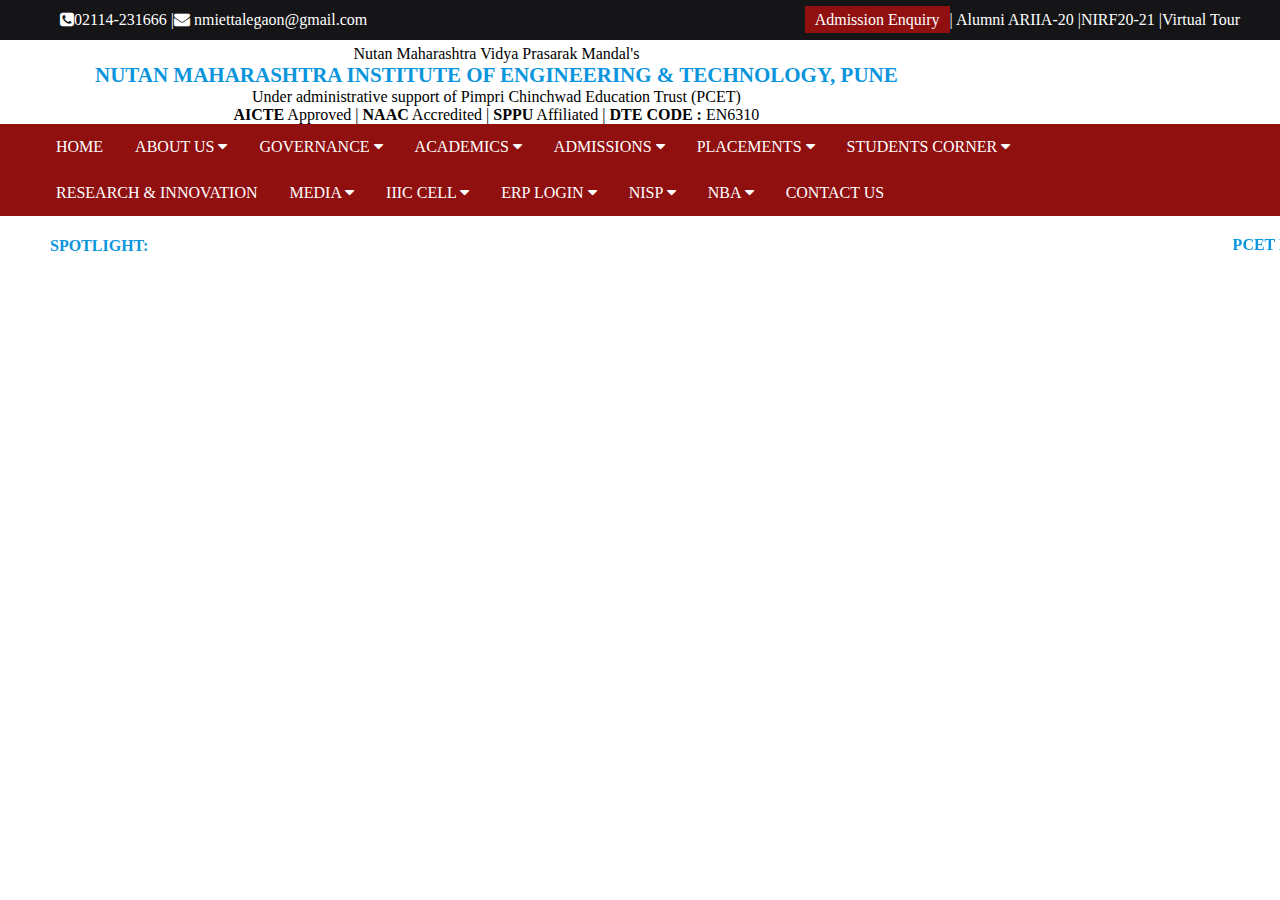
==== NMIET.html @ 2a2f0795 "Add files via upload" ====
<!DOCTYPE html>
<html lang="en">
<head>
    <meta charset="UTF-8">
    <meta name="viewport" content="width=device-width, initial-scale=1.0">
    <title>NMIET</title>
    <link rel="stylesheet" href="https://cdnjs.cloudflare.com/ajax/libs/font-awesome/4.7.0/css/font-awesome.min.css">
    <link rel="stylesheet" href="NMIET.css">
</head>
<body>
                    <!-- HEADER STRIP -->
    <!-- ---------------------------------------------- -->
    <header class="header">
        <div class="head_1">
            <a href="#"> <i class="fa fa-phone-square" style="font-size:16px">02114-231666  </i> |</a> 
            <a href="#"><i class="fa fa-envelope" style="font-size:16px">  nmiettalegaon@gmail.com</i></a>
        </div>
        <div class="head_2" >
            <span><a href="#" class="blink"  style="font-size: 16px; ">Admission Enquiry</a></span> 
            <a class="link" href="#" style="font-size: 16px;">  | Alumni </a>|
            <a class="link" href="#" style="font-size: 16px;">  ARIIA-20 |</a>
            <a class="link" href="#" style="font-size: 16px;">  NIRF20-21 |</a>
            <a class="link" href="#" style="font-size: 16px;">  Virtual Tour</a>
        </div>
    
    </header>

                    <!-- HEAD CONTAINER -->
    <!-- ------------------------------------------- -->
    <div class="container">
        <div class="logo_1">
            <a href="#"><img src="images/nmiet_logo_1.jpg" alt=""></a>
        </div>

        <div class="content" align="center">
            <div>
                <span class="span1">Nutan Maharashtra Vidya Prasarak Mandal's</span>
            </div>
            
            <div>
                <span class="span2">NUTAN MAHARASHTRA INSTITUTE OF ENGINEERING & TECHNOLOGY, PUNE</span>
            </div>
           
            <div>
                <span class="span3">Under administrative support of Pimpri Chinchwad Education Trust (PCET)</span>
            </div>
            <div class="span4">
                <span><strong>AICTE</strong> Approved</span> | <span><strong>NAAC</strong> Accredited</span> | <span><strong>SPPU</strong> Affiliated</span> | <span><strong>DTE CODE :</strong> EN6310</span>
            </div>
        </div>
        <div class="logo_2">
            <a href="#"><img src="images/nmiet_logo_2.jpg" alt=""></a>
        </div>
    </div>

                    <!-- NAVBAR -->
    <!-- ------------------------------------------ -->
    <div class="navbar">
        <a href="#">HOME</a>
        <div class="dropdown">
            <button class="dropbtn">ABOUT US
                <i class=" fa fa-caret-down"></i>
            </button>

            <div class="dropdown-content">
                <a href="#">VISION & MISSION</a>
                <a href="#">NMVPM TRUST</a>
                <a href="#">PCET TRUST</a>
                <a href="#">AWARDS</a>
            </div>
        </div>

        <div class="dropdown">
            <button class="dropbtn">GOVERNANCE
                <i class=" fa fa-caret-down"></i>
            </button>

            <div class="dropdown-content">
                <a href="#">GOVERNING COUNCIL</a>
                <a href="#">EXECUTIVE COMMITTEE</a>
                <a href="#">STUDENT GRIEVANCE FORM</a>
                <a href="#">MANDATORY DISCLOSURE
                </a>
                <a href="#">BALANCE SHEET
                </a>
                <a href="#">GRIEVANCE REDRESSAL COMMITTEE
                </a>
                <a href="#">WOMEN GRIEVANCE REDRESSAL COMMITTEE
                </a>
                <a href="#">ANTI RAGGING SQUAD
                </a>
                <a href="#">SC ST CELL
                </a>
                <a href="#">INTERNAL COMPLAINT COMMITTE
                </a>
            </div>
        </div>


        <div class="dropdown">
            <button class="dropbtn">ACADEMICS
                <i class=" fa fa-caret-down"></i>
            </button>

            <div class="dropdown-content">
                <a href="#">FIRST YEAR ENGINEERING
                </a>
                <a href="#">COMPUTER ENGINEERING
                </a>
                <a href="#">ELECTRONICS & TELECOMMUNICATION ENGINEERING
                </a>
                <a href="#">INFORMATION TECHNOLOGY ENGINEERING
                </a>
                <a href="#">MECHANICAL ENGINEERING
                </a>
                <a href="#">B.VOC COURSES
                </a>
                <a href="#">PROGRAM OUTCOME
                </a>
            </div>
        </div>

        <div class="dropdown">
            <button class="dropbtn">ADMISSIONS
                <i class=" fa fa-caret-down"></i>
            </button>

            <div class="dropdown-content">
                <a href="#">ADMISSION NOTIFICATION 23-24
                </a>
                <a href="#">COURSES OFFERED
                </a>
                <a href="#">ELIGIBILITY CRITERIA
                </a>
                <a href="#">FEE STRUCTURE
                </a>
                <a href="#">CUT OFF
                </a>
                <a href="#">DOCUMENT REQUIRED
                </a>
            </div>
        </div>

        <div class="dropdown">
            <button class="dropbtn">PLACEMENTS
                <i class=" fa fa-caret-down"></i>
            </button>

            <div class="dropdown-content">
                <a href="#">PCET'S & NUTAN'S CENTRAL T & P CELL
                </a>
                <a href="#">TPO DESK
                </a>
                <a href="#">TRAINING
                </a>
                <a href="#">PLACEMENT STATICS
                </a>
                <a href="#">xINDUSTRY REQUIREMENTS FORM
                </a>
                <a href="#">PLACED STUDENTS
                </a>
                <a href="#">CAMPUS PPLACEMENTS DRIVE</a>
                <a href="#">OUR RECRUTERS</a>
            </div>
        </div>





        <div class="dropdown">
            <button class="dropbtn">STUDENTS CORNER
                <i class=" fa fa-caret-down"></i>
            </button>

            <div class="dropdown-content">
                <a href="#">LIBRARY</a>
            </div>
        </div>

        <a href="#">RESEARCH & INNOVATION</a>

        <div class="dropdown">
            <button class="dropbtn">MEDIA
                <i class=" fa fa-caret-down"></i>
            </button>

            <div class="dropdown-content">
                <a href="#">NEWSPAPER</a>
                <a href="#">YOUTUBE</a>
            </div>
        </div>
     

        <div class="dropdown">
            <button class="dropbtn">IIIC CELL
                <i class=" fa fa-caret-down"></i>
            </button>

            <div class="dropdown-content">
                <a href="#">III PANEL
                </a>
                <a href="#">MoU Drafts
                </a>
                <a href="#">OUR ASSOCIATES
                </a>
                <a href="#">III ACTIVITIES
                </a>
                <a href="#">PROJECTS AT INDUSTRY
                </a>
                <a href="#">INNOVATION AND BEST PRACTICES
                </a>
            </div>
        </div>
        <div class="dropdown">
            <button class="dropbtn">ERP LOGIN
                <i class=" fa fa-caret-down"></i>
            </button>

            <div class="dropdown-content">
                <a href="#">STUDENTS</a>
                <a href="#">STAFF</a>
            </div>
        </div>

        <div class="dropdown">
            <button class="dropbtn">NISP
                <i class=" fa fa-caret-down"></i>
            </button>

            <div class="dropdown-content">
                <a href="#">NISP COMMITTEE</a>
                <a href="#">NISP NOTIFICATION</a>
                <a href="#">NISP POLICY MANUAl</a>
                <a href="#">NISP MINUTES OF MEETING</a>
            </div>
        </div>
        
        <div class="dropdown">
            <button class="dropbtn">NBA
                <i class=" fa fa-caret-down"></i>
            </button>

            <div class="dropdown-content">
                <a href="#">CDC MEMBERS
                    </a>
                <a href="#">GB MOM
                </a>
                <a href="#">CDC ATR
                    </a>
                <a href="#">IQAC MOM
                </a>
                <a href="#">GB ATR
                </a>
            </div>
        </div>


        <a href="#">CONTACT US</a>
    </div>

    <!-- <hr width="auto" size="5" color="red"> -->

    <div style="display: flex; background-color :white">
    <p><h4 style="color:#0B95DC ; padding-left: 50px;">SPOTLIGHT: </h4>


    <marquee  style="padding-top: 20px;" behavior="scroll" direction="left" onmouseover="this.stop();" onmouseout="this.start();"><a href="#instruct" style=" font-size: medium; text-decoration: none ;color: #0B95DC">        
        <a href="https://www.nmiet.edu.in/pdf/PCET-Brochure-2023-24.pdf" target="_blank"><strong>PCET Brochure</strong></a>
        &nbsp;&nbsp;&nbsp;&nbsp;&nbsp;&nbsp;&nbsp;&nbsp;&nbsp;&nbsp;
        
        <a href="https://web.classplusapp.com/newApp/login" target="_blank"><strong>PCET's NMIET MOCK CET</strong></a>
        &nbsp;&nbsp;&nbsp;&nbsp;&nbsp;&nbsp;&nbsp;&nbsp;&nbsp;&nbsp;
        
        <a href="https://www.nmiet.edu.in/images/techfiesta-2022-23.jpg" target="_blank"><strong>TECH-FIESTA 2K23 EVENT </strong></a>
        &nbsp;&nbsp;&nbsp;&nbsp;&nbsp;&nbsp;&nbsp;&nbsp;&nbsp;&nbsp;
        
        <a href="https://www.nmiet.edu.in/images/harshal-patil.png" target="_blank"><strong>Heartily Congratulations to Mr.Harshal Patil for being selected in German University for Masters </strong></a>
        &nbsp;&nbsp;&nbsp;&nbsp;&nbsp;&nbsp;&nbsp;&nbsp;&nbsp;&nbsp;
        
        <a href="https://www.nmiet.edu.in/images/National-level-Project-Competition-TECHCULT-2022.jpg" target="_blank"><strong>An Offline National level Project Competition TECHCULT 2022</strong></a>
        &nbsp;&nbsp;&nbsp;&nbsp;&nbsp;&nbsp;&nbsp;&nbsp;&nbsp;&nbsp;

        <a href="https://www.nmiet.edu.in/images/TECH-MANTHAN-2022.jpg" target="_blank"><strong>TECH-MANTHAN 2022 (Industry Institute Interaction Meet)</strong></a>
        
       
    </marquee>

    </p>
    </div>


    <div class="spotlight">
        
    </div>



    <div class="images">

    </div>

    <div class="about_us">

    </div>

    <div class="courses">

    </div>

    <div class="placement_high">

    </div>

    <div class="testimonials">

    </div>

    <div class="facilities">

    </div>

    <div class="links">

    </div>

    <footer>

    </footer>
</body>
</html>
---- NMIET.css ----
body{
    font-family: Cambria, Cochin, Georgia, Times, 'Times New Roman', serif;
    margin: 0;
    /* line-height: 1.42857143; */
}


.header{
    display: flex;
    justify-content: space-between;
    background: #151517;
    height: 40px;
    width: 100%;
    align-items: center; 
    /* padding-left: 115px;
    padding-right: 115px; */
    /* border-box: ; */
}

.head_1{
    display: flex;
    padding-left: 60px;
    /* gap: 5px; */
    /* justify-content: flex-start;
    align-items: flex-start; */
}
.head_1 a{
    text-decoration: none;
    color: white;
}
.head_2{
    display: flex;
    /* justify-content: flex-end;

    align-items: flex-end; */
    padding-right: 40px;
}
.blink {
    animation: blinker 1s step-start infinite;
    background-color: #900F0F;
    padding:5px 10px;
    font-family: Cambria, Cochin, Georgia, Times, 'Times New Roman', serif;
    font-size: 15px;
}
@keyframes blinker {
    50% {
        opacity: 0;
    }
}
.head_2 a{
    text-decoration: none;
    color: white;
}

header a:hover{
    text-decoration: underline;
    color:  #0B95DC;
}

        /* CONTAINER */
/* ----------------------- */
.container{
    display: flex;
/* 
    align-items: center;
    justify-content: space-evenly; */
    padding-right: 15px;
    padding-left: 15px;
    margin-right: auto;
    margin-left: auto;
    width: 1170px;
}

.logo_1 img{
    width:200px;
    height: auto;
    justify-content: flex-start;
    padding: 20px;
} 
.logo_2 img{
    width: 200px;
    height: auto;
    justify-content: flex-end;
    padding: 20px;

} 

.content{
    padding-top: 5px;
}

.span2 {
    color: #0B95DC;
    font-weight: bold;
    font-size: 21px;
    padding: 3px 0px;
}



        /* NAVBAR */
/* ----------------------- */

.navbar{
    overflow: hidden;
    background-color: #900F0F;
    padding: 0px 40px;
}

.navbar a{
    float:left ;
    font-size:16px;
    text-align: center;
    padding: 14px 16px;
    text-decoration: none;
    color: white;
}

.dropdown{
    float: left;
    overflow: hidden;
}

.dropdown .dropbtn{
    font-size: 16px;  
    border: none;
    outline: none;
    color: white;
    padding: 14px 16px;
    background-color:#900F0F ;
    font-family: inherit;
    margin: 0;
}

.navbar a:hover , .dropdown:hover .dropbtn{
    background-color: #0B95DC;
}

.dropdown-content{
    display: none;
    position: absolute;
    background-color: #900F0F;
    min-width: 160px;
    box-shadow: 0px 8px 16px 0px rgba(0,0,0,0.2);
    z-index: 1; 
}

.dropdown-content a{
    float: none;
    color:white;
    padding: 12px 16px;
    text-decoration: none;
    display: block;
    text-align: left;
}

.dropdown:hover .dropdown-content{
    display:block;
}

marquee a{
    text-decoration: none;
    color: #0B95DC;
}
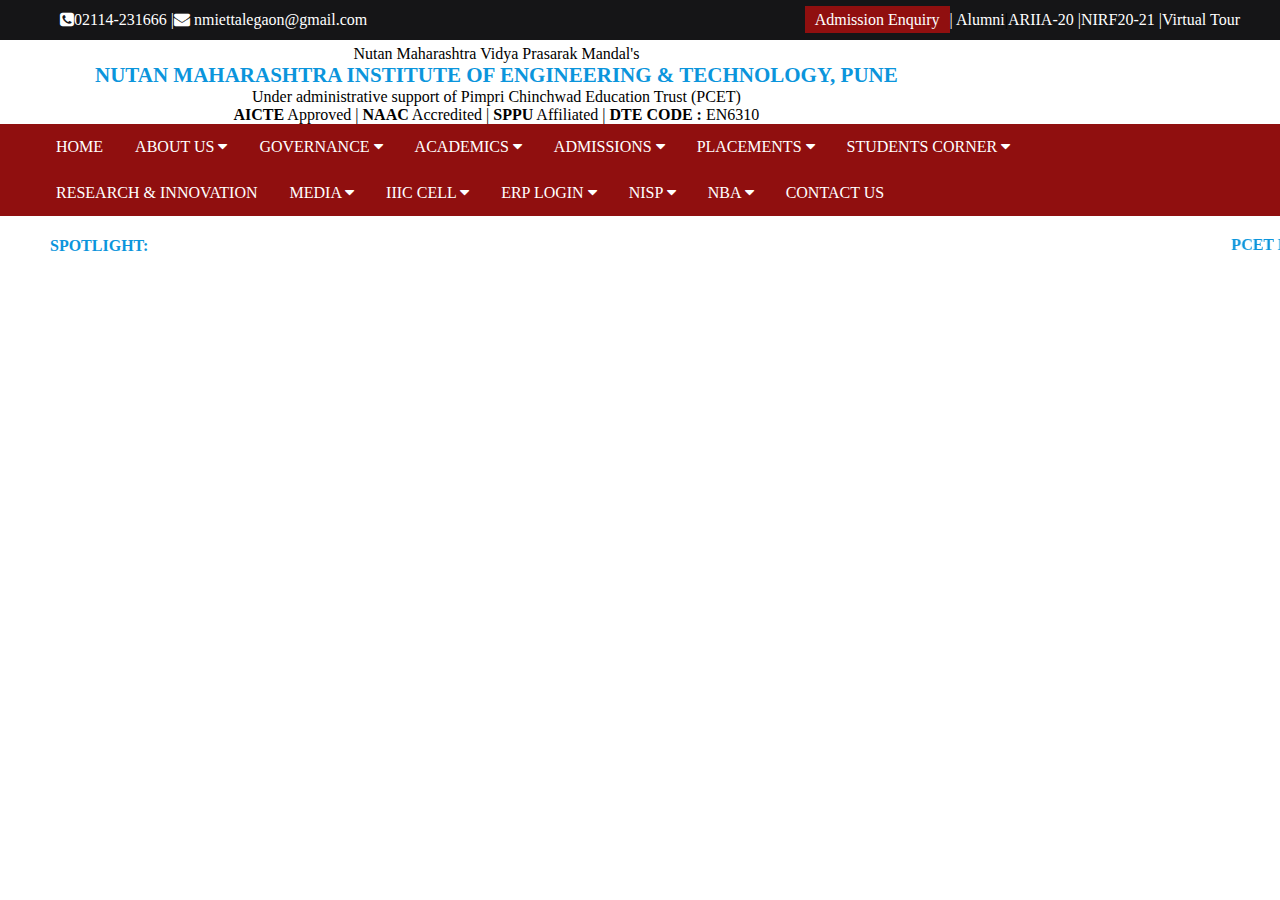
==== commit 921cc5d8: "Add files via upload" ====
--- a/NMIET.html
+++ b/NMIET.html
@@ -79,20 +79,13 @@
                 <a href="#">GOVERNING COUNCIL</a>
                 <a href="#">EXECUTIVE COMMITTEE</a>
                 <a href="#">STUDENT GRIEVANCE FORM</a>
-                <a href="#">MANDATORY DISCLOSURE
-                </a>
-                <a href="#">BALANCE SHEET
-                </a>
-                <a href="#">GRIEVANCE REDRESSAL COMMITTEE
-                </a>
-                <a href="#">WOMEN GRIEVANCE REDRESSAL COMMITTEE
-                </a>
-                <a href="#">ANTI RAGGING SQUAD
-                </a>
-                <a href="#">SC ST CELL
-                </a>
-                <a href="#">INTERNAL COMPLAINT COMMITTE
-                </a>
+                <a href="#">MANDATORY DISCLOSURE</a>
+                <a href="#">BALANCE SHEET</a>
+                <a href="#">GRIEVANCE REDRESSAL COMMITTEE</a>
+                <a href="#">WOMEN GRIEVANCE REDRESSAL COMMITTEE</a>
+                <a href="#">ANTI RAGGING SQUAD</a>
+                <a href="#">SC ST CELL</a>
+                <a href="#">INTERNAL COMPLAINT COMMITTE</a>
             </div>
         </div>
 
@@ -103,20 +96,13 @@
             </button>
 
             <div class="dropdown-content">
-                <a href="#">FIRST YEAR ENGINEERING
-                </a>
-                <a href="#">COMPUTER ENGINEERING
-                </a>
-                <a href="#">ELECTRONICS & TELECOMMUNICATION ENGINEERING
-                </a>
-                <a href="#">INFORMATION TECHNOLOGY ENGINEERING
-                </a>
-                <a href="#">MECHANICAL ENGINEERING
-                </a>
-                <a href="#">B.VOC COURSES
-                </a>
-                <a href="#">PROGRAM OUTCOME
-                </a>
+                <a href="#">FIRST YEAR ENGINEERING</a>
+                <a href="#">COMPUTER ENGINEERING</a>
+                <a href="#">ELECTRONICS & TELECOMMUNICATION ENGINEERING</a>
+                <a href="#">INFORMATION TECHNOLOGY ENGINEERING</a>
+                <a href="#">MECHANICAL ENGINEERING</a>
+                <a href="#">B.VOC COURSES</a>
+                <a href="#">PROGRAM OUTCOME</a>
             </div>
         </div>
 
@@ -126,18 +112,12 @@
             </button>
 
             <div class="dropdown-content">
-                <a href="#">ADMISSION NOTIFICATION 23-24
-                </a>
-                <a href="#">COURSES OFFERED
-                </a>
-                <a href="#">ELIGIBILITY CRITERIA
-                </a>
-                <a href="#">FEE STRUCTURE
-                </a>
-                <a href="#">CUT OFF
-                </a>
-                <a href="#">DOCUMENT REQUIRED
-                </a>
+                <a href="#">ADMISSION NOTIFICATION 23-24</a>
+                <a href="#">COURSES OFFERED</a>
+                <a href="#">ELIGIBILITY CRITERIA</a>
+                <a href="#">FEE STRUCTURE</a>
+                <a href="#">CUT OFF</a>
+                <a href="#">DOCUMENT REQUIRED</a>
             </div>
         </div>
 
@@ -147,18 +127,12 @@
             </button>
 
             <div class="dropdown-content">
-                <a href="#">PCET'S & NUTAN'S CENTRAL T & P CELL
-                </a>
-                <a href="#">TPO DESK
-                </a>
-                <a href="#">TRAINING
-                </a>
-                <a href="#">PLACEMENT STATICS
-                </a>
-                <a href="#">xINDUSTRY REQUIREMENTS FORM
-                </a>
-                <a href="#">PLACED STUDENTS
-                </a>
+                <a href="#">PCET'S & NUTAN'S CENTRAL T & P CELL</a>
+                <a href="#">TPO DESK</a>
+                <a href="#">TRAINING</a>
+                <a href="#">PLACEMENT STATICS</a>
+                <a href="#">xINDUSTRY REQUIREMENTS FORM</a>
+                <a href="#">PLACED STUDENTS</a>
                 <a href="#">CAMPUS PPLACEMENTS DRIVE</a>
                 <a href="#">OUR RECRUTERS</a>
             </div>
@@ -198,18 +172,12 @@
             </button>
 
             <div class="dropdown-content">
-                <a href="#">III PANEL
-                </a>
-                <a href="#">MoU Drafts
-                </a>
-                <a href="#">OUR ASSOCIATES
-                </a>
-                <a href="#">III ACTIVITIES
-                </a>
-                <a href="#">PROJECTS AT INDUSTRY
-                </a>
-                <a href="#">INNOVATION AND BEST PRACTICES
-                </a>
+                <a href="#">III PANEL</a>
+                <a href="#">MoU Drafts</a>
+                <a href="#">OUR ASSOCIATES</a>
+                <a href="#">III ACTIVITIES</a>
+                <a href="#">PROJECTS AT INDUSTRY</a>
+                <a href="#">INNOVATION AND BEST PRACTICES</a>
             </div>
         </div>
         <div class="dropdown">
@@ -242,16 +210,11 @@
             </button>
 
             <div class="dropdown-content">
-                <a href="#">CDC MEMBERS
-                    </a>
-                <a href="#">GB MOM
-                </a>
-                <a href="#">CDC ATR
-                    </a>
-                <a href="#">IQAC MOM
-                </a>
-                <a href="#">GB ATR
-                </a>
+                <a href="#">CDC MEMBERS</a>
+                <a href="#">G</a>
+                <a href="#">CDC ATR</a>
+                <a href="#">IQAC MOM</a>
+                <a href="#">GB ATR</a>
             </div>
         </div>
 
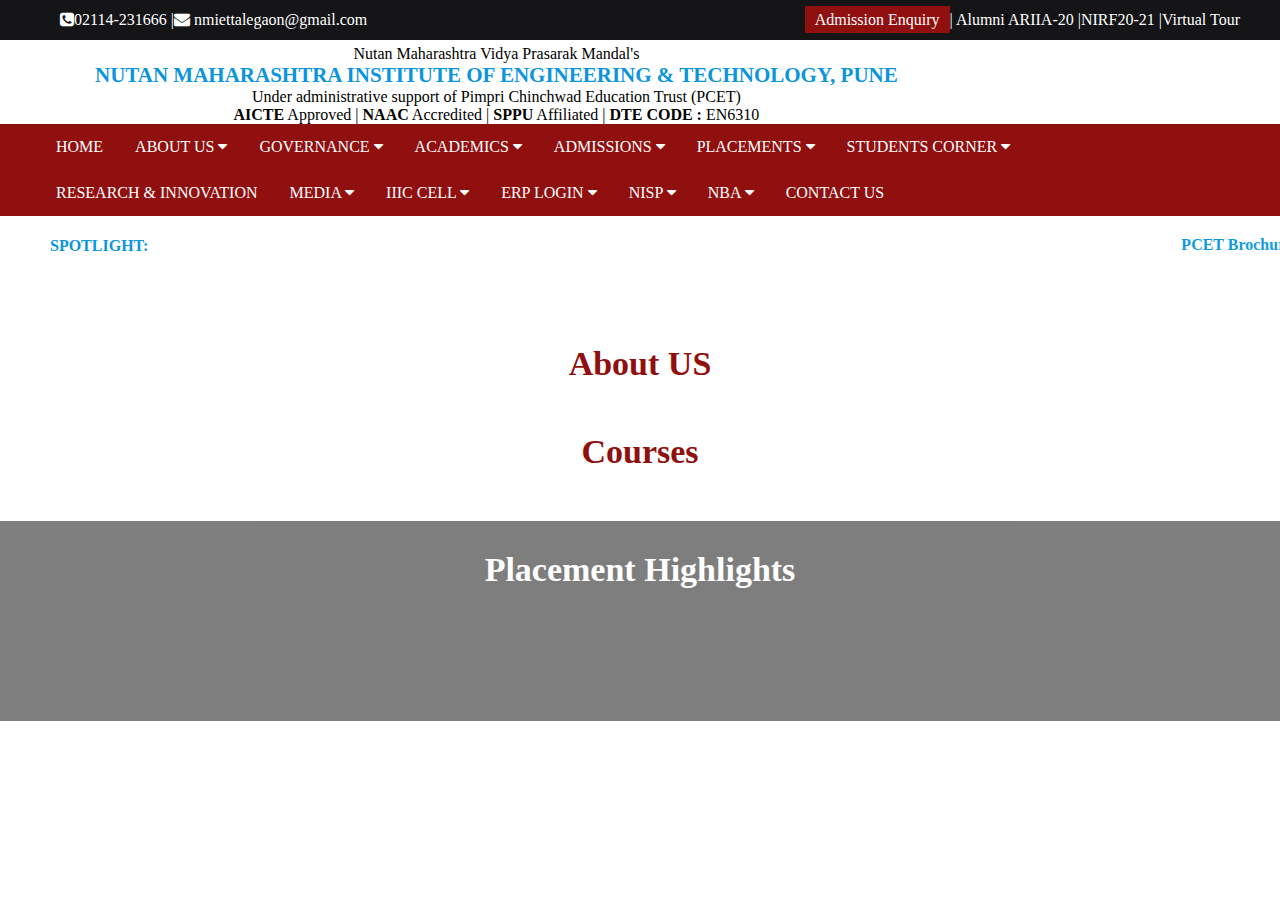
==== commit 7c30aebd: "Add files via upload" ====
--- a/NMIET.html
+++ b/NMIET.html
@@ -222,57 +222,67 @@
         <a href="#">CONTACT US</a>
     </div>
 
-    <!-- <hr width="auto" size="5" color="red"> -->
+                 <!-- MARQUEE SPOTLIGHT -->
+<!-- --------------------------------------------- -->
 
     <div style="display: flex; background-color :white">
-    <p><h4 style="color:#0B95DC ; padding-left: 50px;">SPOTLIGHT: </h4>
-
-
-    <marquee  style="padding-top: 20px;" behavior="scroll" direction="left" onmouseover="this.stop();" onmouseout="this.start();"><a href="#instruct" style=" font-size: medium; text-decoration: none ;color: #0B95DC">        
-        <a href="https://www.nmiet.edu.in/pdf/PCET-Brochure-2023-24.pdf" target="_blank"><strong>PCET Brochure</strong></a>
-        &nbsp;&nbsp;&nbsp;&nbsp;&nbsp;&nbsp;&nbsp;&nbsp;&nbsp;&nbsp;
+        <p>
+            <h4 style="color:#0B95DC ; padding-left: 50px;">SPOTLIGHT: </h4>
+
+
+            <marquee  style="padding-top: 20px; padding-right: 50px;" behavior="scroll" direction="left" onmouseover="this.stop();" onmouseout="this.start();"><a href="#instruct" style=" font-size: medium; text-decoration: none ;color: #0B95DC">        
+                <a href="https://www.nmiet.edu.in/pdf/PCET-Brochure-2023-24.pdf" target="_blank"><strong>PCET Brochure</strong></a>
+                &nbsp;&nbsp;&nbsp;&nbsp;&nbsp;&nbsp;&nbsp;&nbsp;&nbsp;&nbsp;
+
+                <a href="https://web.classplusapp.com/newApp/login" target="_blank"><strong>PCET's NMIET MOCK CET</strong></a>
+                &nbsp;&nbsp;&nbsp;&nbsp;&nbsp;&nbsp;&nbsp;&nbsp;&nbsp;&nbsp;
+
+                <a href="https://www.nmiet.edu.in/images/techfiesta-2022-23.jpg" target="_blank"><strong>TECH-FIESTA 2K23 EVENT </strong></a>
+                &nbsp;&nbsp;&nbsp;&nbsp;&nbsp;&nbsp;&nbsp;&nbsp;&nbsp;&nbsp;
+
+                <a href="https://www.nmiet.edu.in/images/harshal-patil.png" target="_blank"><strong>Heartily Congratulations to Mr.Harshal Patil for being selected in German University for Masters </strong></a>
+                &nbsp;&nbsp;&nbsp;&nbsp;&nbsp;&nbsp;&nbsp;&nbsp;&nbsp;&nbsp;
+
+                <a href="https://www.nmiet.edu.in/images/National-level-Project-Competition-TECHCULT-2022.jpg" target="_blank"><strong>An Offline National level Project Competition TECHCULT 2022</strong></a>
+                &nbsp;&nbsp;&nbsp;&nbsp;&nbsp;&nbsp;&nbsp;&nbsp;&nbsp;&nbsp;
+
+                <a href="https://www.nmiet.edu.in/images/TECH-MANTHAN-2022.jpg" target="_blank"><strong>TECH-MANTHAN 2022 (Industry Institute Interaction Meet)</strong></a>
+
+            
+            </marquee>
+
+        </p>
+    </div>
+
+                <!-- IMAGES SLIDER -->
+<!-- -------------------------------------------------------- -->
+
+    <div class="images">
+        <img src="images/nmiet-slider-img-1.webp" alt="">
+    </div>
+
+                <!-- ABOUT US -->
+<!-- -------------------------------------------------------- -->
+
+    <div class="about_us">
+        <div class="title">
+            <b>About US</b>
+        </div>
+
+    </div>
+
+    <div class="courses">
+        <div class="title">
+            <b>Courses</b>
+        </div>
+
+    </div>
+
+    <div class="placement_high">
         
-        <a href="https://web.classplusapp.com/newApp/login" target="_blank"><strong>PCET's NMIET MOCK CET</strong></a>
-        &nbsp;&nbsp;&nbsp;&nbsp;&nbsp;&nbsp;&nbsp;&nbsp;&nbsp;&nbsp;
-        
-        <a href="https://www.nmiet.edu.in/images/techfiesta-2022-23.jpg" target="_blank"><strong>TECH-FIESTA 2K23 EVENT </strong></a>
-        &nbsp;&nbsp;&nbsp;&nbsp;&nbsp;&nbsp;&nbsp;&nbsp;&nbsp;&nbsp;
-        
-        <a href="https://www.nmiet.edu.in/images/harshal-patil.png" target="_blank"><strong>Heartily Congratulations to Mr.Harshal Patil for being selected in German University for Masters </strong></a>
-        &nbsp;&nbsp;&nbsp;&nbsp;&nbsp;&nbsp;&nbsp;&nbsp;&nbsp;&nbsp;
-        
-        <a href="https://www.nmiet.edu.in/images/National-level-Project-Competition-TECHCULT-2022.jpg" target="_blank"><strong>An Offline National level Project Competition TECHCULT 2022</strong></a>
-        &nbsp;&nbsp;&nbsp;&nbsp;&nbsp;&nbsp;&nbsp;&nbsp;&nbsp;&nbsp;
-
-        <a href="https://www.nmiet.edu.in/images/TECH-MANTHAN-2022.jpg" target="_blank"><strong>TECH-MANTHAN 2022 (Industry Institute Interaction Meet)</strong></a>
-        
-       
-    </marquee>
-
-    </p>
-    </div>
-
-
-    <div class="spotlight">
-        
-    </div>
-
-
-
-    <div class="images">
-
-    </div>
-
-    <div class="about_us">
-
-    </div>
-
-    <div class="courses">
-
-    </div>
-
-    <div class="placement_high">
-
+        <div class="title">
+            <b>Placement Highlights</b>
+        </div>
     </div>
 
     <div class="testimonials">
--- a/NMIET.css
+++ b/NMIET.css
@@ -158,33 +158,57 @@
     display:block;
 }
 
+    /* MARQUEE SPOTLIGHT */
 marquee a{
     text-decoration: none;
     color: #0B95DC;
 }
 
-
-
-
-
-
-
-
-
-
-
-
-
-
-
-
-
-
-
-
-
-
-
-
-
-
+/* IMAGES SLIDER */
+
+/* ABOUT US */
+
+.about_us .title, .courses .title {
+    text-align: center;
+    color: #900F0F;
+    font-size: 34px;
+    margin-top: 50px;
+}
+
+.placement_high{
+    background-color: rgba(0,0,0);
+    opacity: 50%;
+    height: 200px;
+}
+.placement_high .title{
+    text-align: center;    
+    color: white;
+    font-size: 34px;
+    margin-top: 50px;
+    padding-top: 30px;
+}
+
+
+
+
+
+
+
+
+
+
+
+
+
+
+
+
+
+
+
+
+
+
+
+
+
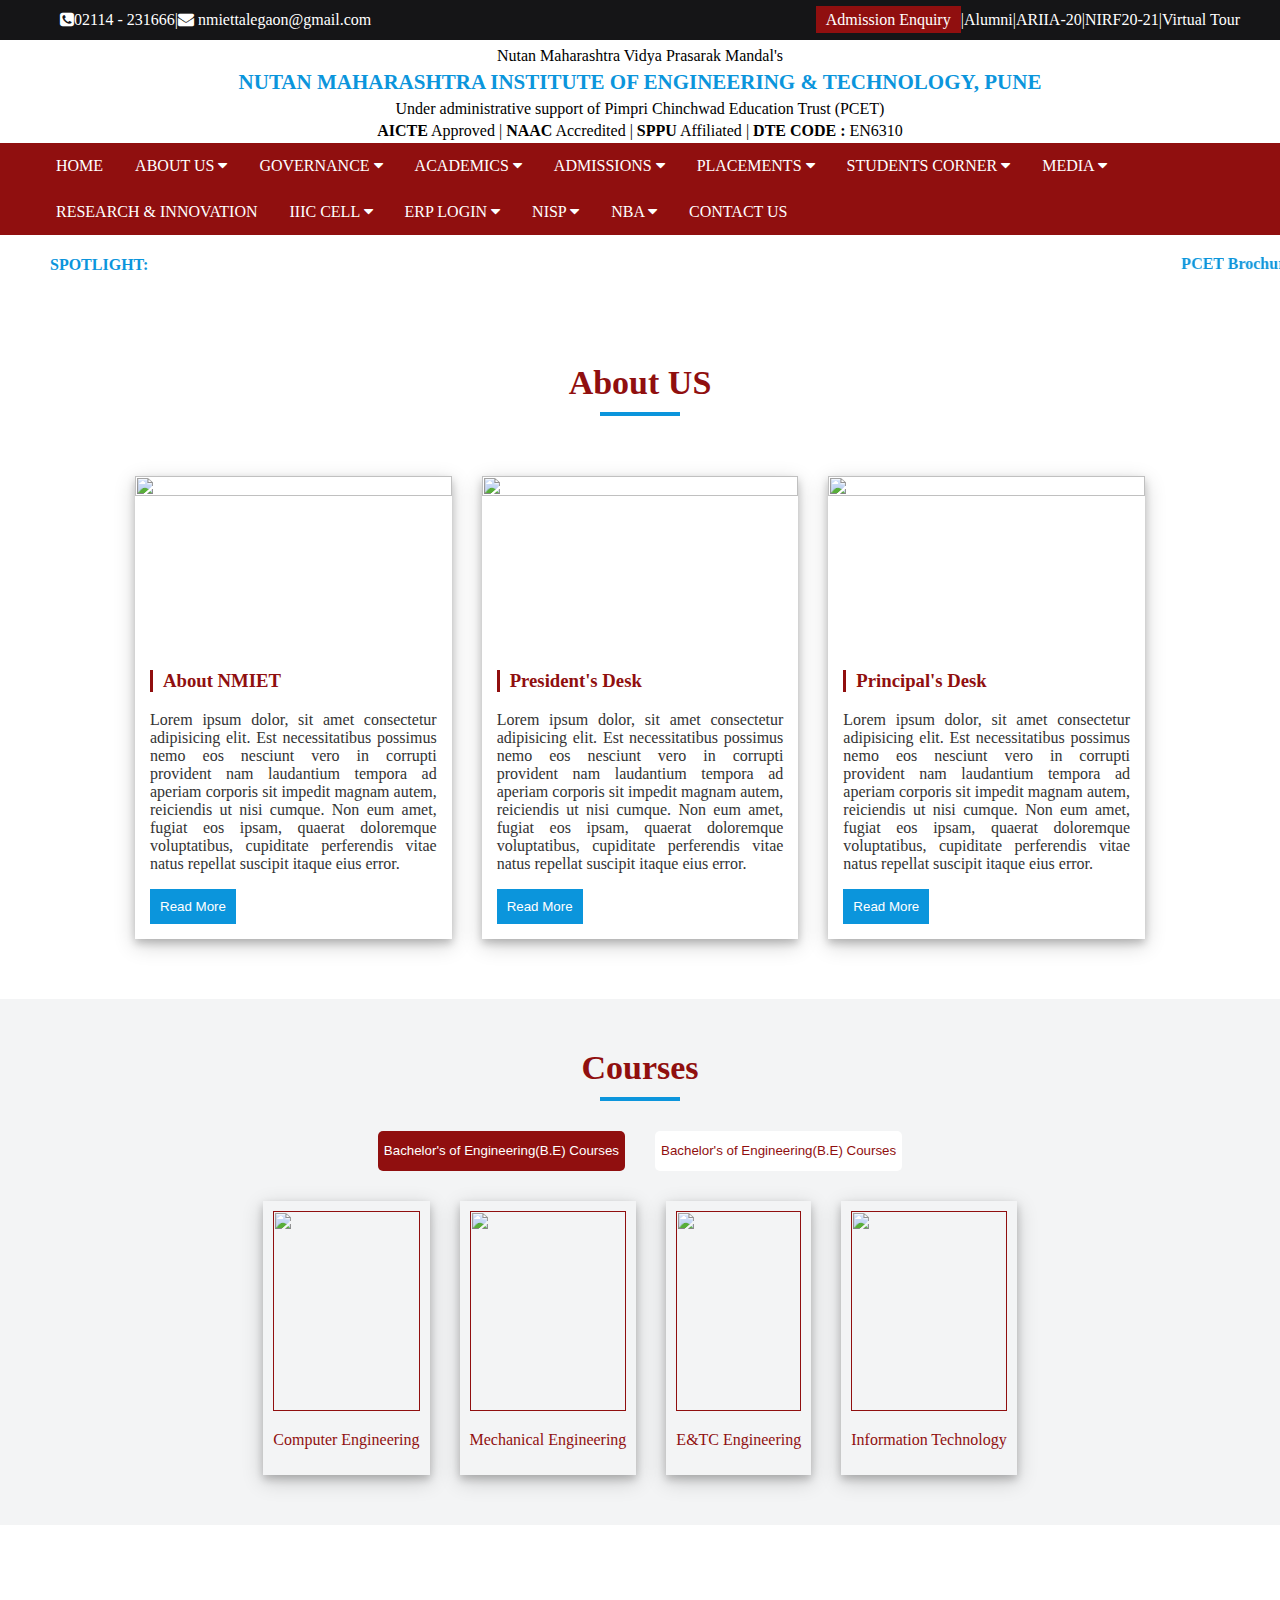
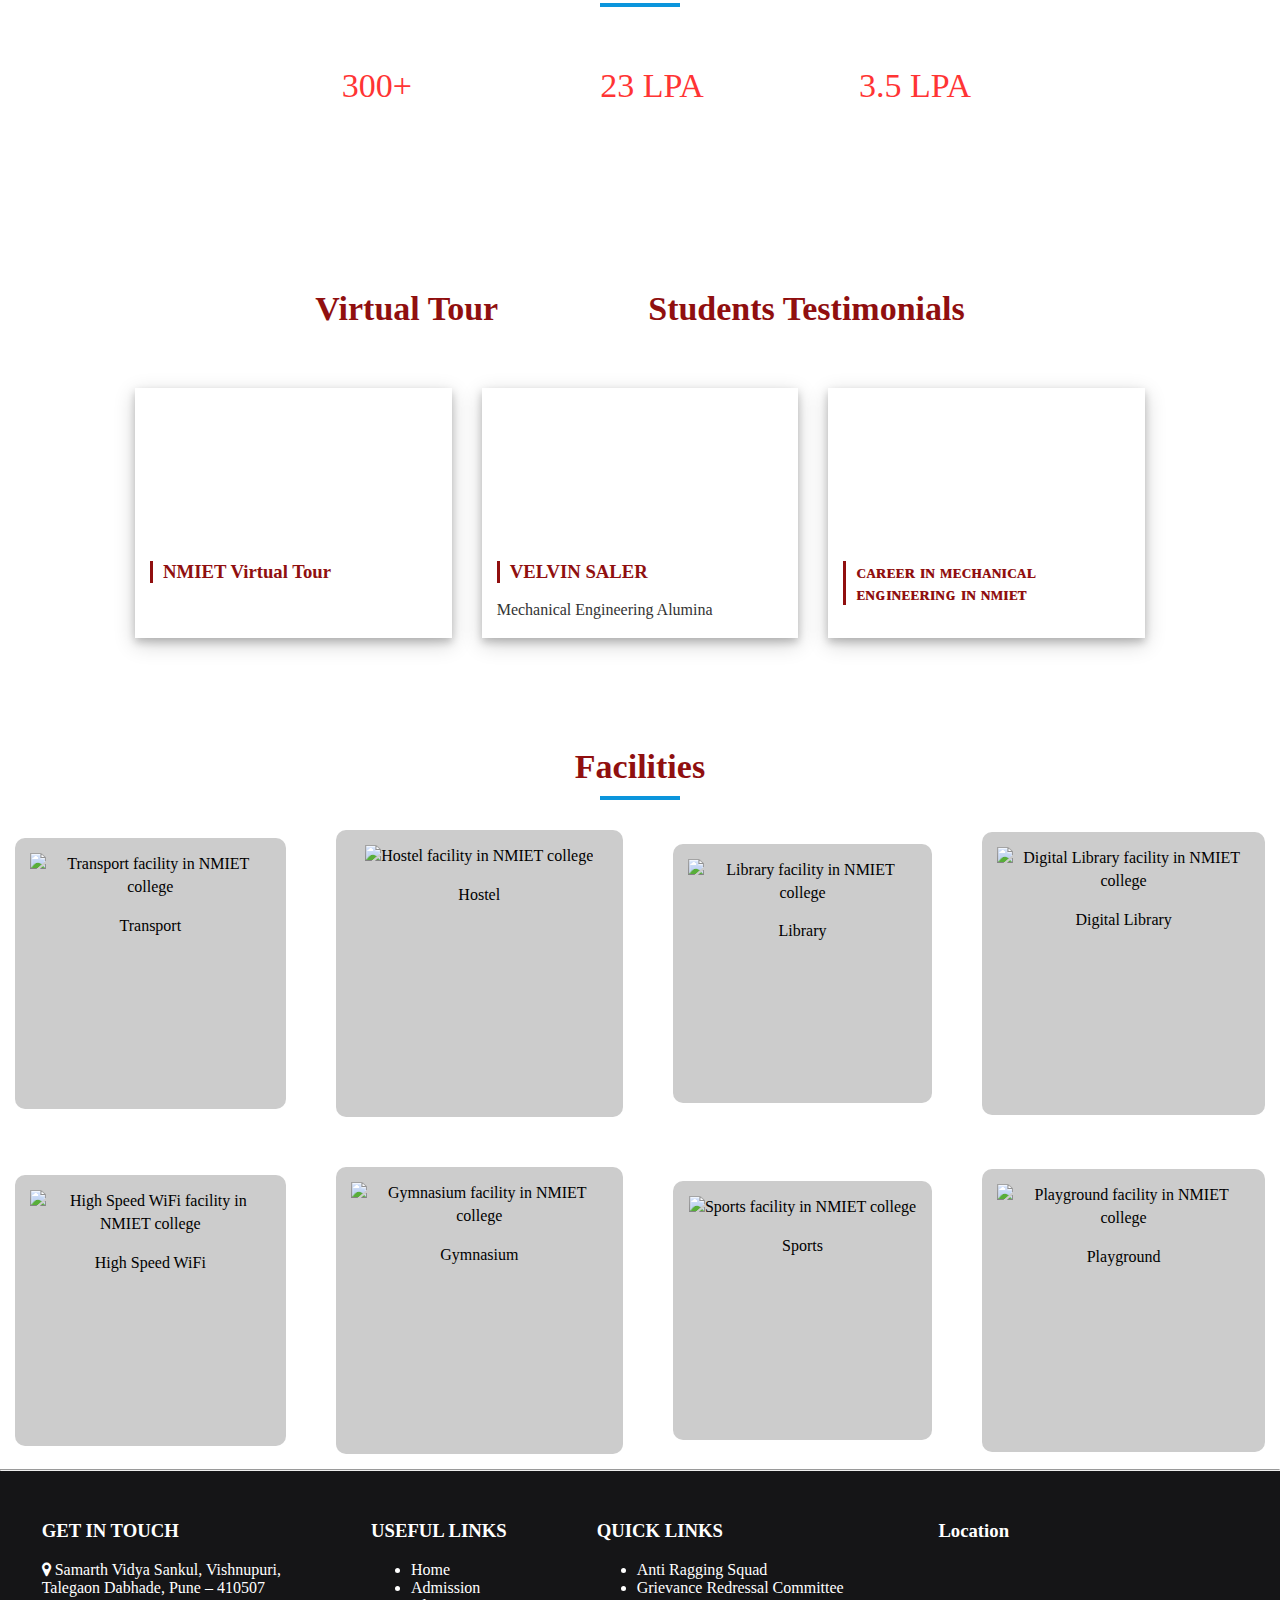
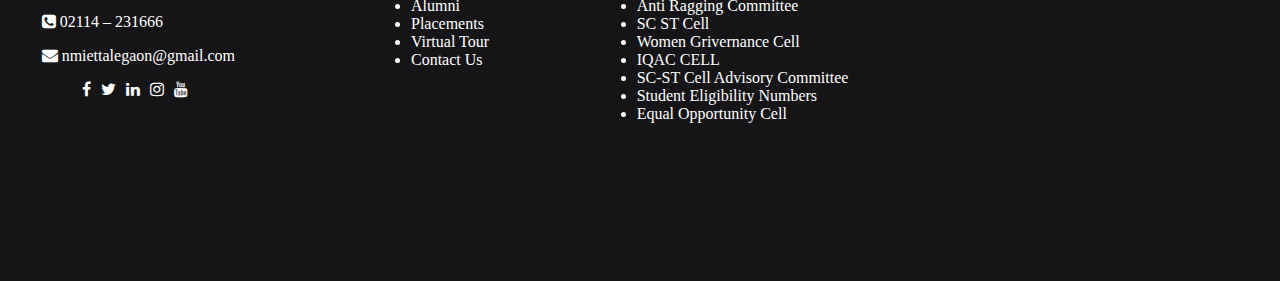
==== commit 83a92747: "Add files via upload" ====
--- a/NMIET.html
+++ b/NMIET.html
@@ -12,14 +12,19 @@
     <!-- ---------------------------------------------- -->
     <header class="header">
         <div class="head_1">
-            <a href="#"> <i class="fa fa-phone-square" style="font-size:16px">02114-231666  </i> |</a> 
-            <a href="#"><i class="fa fa-envelope" style="font-size:16px">  nmiettalegaon@gmail.com</i></a>
+            <a href="#"> <i class="fa fa-phone-square" style="font-size:16px"><span>02114 - 231666 </span>  </i> </a>
+                    <span>| </span> 
+            <a href="#"><i class="fa fa-envelope" style="font-size:16px"> <span> nmiettalegaon@gmail.com </span></i></a>
         </div>
         <div class="head_2" >
-            <span><a href="#" class="blink"  style="font-size: 16px; ">Admission Enquiry</a></span> 
-            <a class="link" href="#" style="font-size: 16px;">  | Alumni </a>|
-            <a class="link" href="#" style="font-size: 16px;">  ARIIA-20 |</a>
-            <a class="link" href="#" style="font-size: 16px;">  NIRF20-21 |</a>
+            <span><a href="#" class="blink"  style="font-size: 16px; ">Admission Enquiry  </a></span>
+                        <span>|</span>
+            <a class="link" href="#" style="font-size: 16px;">   Alumni</a>
+                        <span>|</span>
+            <a class="link" href="#" style="font-size: 16px;">  ARIIA-20 </a>
+                        <span>|</span>
+            <a class="link" href="#" style="font-size: 16px;">  NIRF20-21 </a>
+                        <span>|</span>
             <a class="link" href="#" style="font-size: 16px;">  Virtual Tour</a>
         </div>
     
@@ -131,9 +136,9 @@
                 <a href="#">TPO DESK</a>
                 <a href="#">TRAINING</a>
                 <a href="#">PLACEMENT STATICS</a>
-                <a href="#">xINDUSTRY REQUIREMENTS FORM</a>
+                <a href="#">INDUSTRY REQUIREMENTS FORM</a>
                 <a href="#">PLACED STUDENTS</a>
-                <a href="#">CAMPUS PPLACEMENTS DRIVE</a>
+                <a href="#">CAMPUS PLACEMENTS DRIVE</a>
                 <a href="#">OUR RECRUTERS</a>
             </div>
         </div>
@@ -152,8 +157,7 @@
             </div>
         </div>
 
-        <a href="#">RESEARCH & INNOVATION</a>
-
+        
         <div class="dropdown">
             <button class="dropbtn">MEDIA
                 <i class=" fa fa-caret-down"></i>
@@ -164,7 +168,8 @@
                 <a href="#">YOUTUBE</a>
             </div>
         </div>
-     
+        
+        <a href="#">RESEARCH & INNOVATION</a>
 
         <div class="dropdown">
             <button class="dropbtn">IIIC CELL
@@ -262,40 +267,299 @@
     </div>
 
                 <!-- ABOUT US -->
-<!-- -------------------------------------------------------- -->
+<!-- -------------------------------------------------------- -->     
 
     <div class="about_us">
         <div class="title">
-            <b>About US</b>
-        </div>
-
-    </div>
-
+            <div class="heading">
+                <b>About US</b>
+            </div>
+            <div class="border_bottom">
+                <span></span>
+            </div>
+        </div>
+
+        <div class="about_containers">
+            <div class="cards">
+                <div class="image">
+                    <img src="images/nmiet-slider-img-1.webp" alt="">
+                    <div class="text" >
+                        <div class="heading">
+                            <h3>About NMIET</h3>
+                        </div>
+                            
+                        <p>Lorem ipsum dolor, sit amet consectetur adipisicing elit. Est necessitatibus possimus nemo eos nesciunt vero in corrupti provident nam laudantium tempora ad aperiam corporis sit impedit magnam autem, reiciendis ut nisi cumque. Non eum amet, fugiat eos ipsam, quaerat doloremque voluptatibus, cupiditate perferendis vitae natus repellat suscipit itaque eius error.</p>
+                        <button>Read More</button>
+                    </div>
+                </div>
+
+                <div class="image">
+                    <img src="images/nmiet-president.jpg" alt="">
+                    <div class="text"">
+                        <div class="heading">
+                            <h3>President's Desk</h3>
+                        </div>
+                            
+                        <p>Lorem ipsum dolor, sit amet consectetur adipisicing elit. Est necessitatibus possimus nemo eos nesciunt vero in corrupti provident nam laudantium tempora ad aperiam corporis sit impedit magnam autem, reiciendis ut nisi cumque. Non eum amet, fugiat eos ipsam, quaerat doloremque voluptatibus, cupiditate perferendis vitae natus repellat suscipit itaque eius error.</p>
+                        <button>Read More</button>
+                    </div>               
+                </div>
+
+                <div class="image">
+                    <img src="images/nmietprincipal.jpeg" alt="">
+                    <div class="text" >
+                        <div class="heading">
+                            <h3>Principal's Desk</h3>
+                        </div>
+                            
+                        <p>Lorem ipsum dolor, sit amet consectetur adipisicing elit. Est necessitatibus possimus nemo eos nesciunt vero in corrupti provident nam laudantium tempora ad aperiam corporis sit impedit magnam autem, reiciendis ut nisi cumque. Non eum amet, fugiat eos ipsam, quaerat doloremque voluptatibus, cupiditate perferendis vitae natus repellat suscipit itaque eius error.</p>
+                        <button>Read More</button>
+                    </div>            
+                </div>
+            </div>
+
+        </div>
+
+    </div>
+
+
+        <!-- COURSES -->
+<!-- -------------------------------------------- -->
     <div class="courses">
         <div class="title">
             <b>Courses</b>
         </div>
-
-    </div>
-
+        <div class="border_bottom">
+            <span></span>
+        </div>
+        <div class="button">
+            <button class="button_1">Bachelor's of Engineering(B.E) Courses</button>
+            <button class="button_2">Bachelor's of Engineering(B.E) Courses</button>
+        </div>
+        <div class="cards">
+            <a href="" class="hover">
+                <div class="text" align="center">
+                    <img src="images/computer-icon.png" alt="">
+                    <p>Computer Engineering</p>
+                </div>
+            </a>
+            <a href="" class="hover">
+                <div class="text" align="center">
+                    <img src="images/2-mechanical-icon.png" alt="">
+                    <p>Mechanical Engineering</p>
+                </div>
+            </a>
+            <a href="" class="hover">
+                <div class="text" align="center">
+                    <img src="images/3-electronic-icon.png" alt="">
+                    <p>E&TC Engineering </p>
+                </div>
+            </a>
+            <a href="" class="hover">
+                <div class="text" align="center">
+                    <img src="images/4-information-icon.png" alt="">
+                    <p>Information Technology</p>
+                </div>
+            </a>
+        </div>
+    </div>
+
+<!-- PLACEMENT HIGHLIGHTS -->
     <div class="placement_high">
         
         <div class="title">
             <b>Placement Highlights</b>
         </div>
-    </div>
-
+        <div class="border_bottom">
+            <span></span>
+        </div>
+        <div class="cards">
+            <div class="text" align="center">
+                <header>300+</header>
+                <p class="elaborate">Companies Visiting</p>
+            </div>
+            <div class="text" align="center">
+                <header>23 LPA</header>
+                <p class="elaborate">Highest Package</p>
+            </div>
+            <div class="text" align="center">
+                <header>3.5 LPA</header>
+                <p class="elaborate">Average Package</p>
+            </div>
+        </div>
+    </div>
+
+                <!-- TESTIMONIALS -->
+<!-- -------------------------------------------------------- -->
     <div class="testimonials">
-
-    </div>
-
+        <div class="head">
+            <div class="title">
+                <b>Virtual Tour</b>
+            </div>
+            <div class="title">
+                <b>Students Testimonials</b>
+            </div>
+        </div>
+    </div>
+
+    <div class="test">
+        <div class="about_containers">
+            <div class="cards">
+                <div class="image">
+                    <iframe  src="https://www.youtube.com/embed/1NNucKwD9V4?si=ZCM3s6pSUTOWd6iO" title="YouTube video player" frameborder="0" allow="accelerometer; autoplay; clipboard-write; encrypted-media; gyroscope; picture-in-picture; web-share" allowfullscreen></iframe>
+                    <div class="text">
+                        <div class="heading">
+                            <h3>NMIET Virtual Tour</h3>
+                        </div>
+                        <p> </p>
+                    </div>
+                </div>
+
+                <div class="image">
+                    <iframe  src="https://www.youtube.com/embed/1hKJH0PI90c?si=L-hlCdPHYJnVX1Yk" title="YouTube video player" frameborder="0" allow="accelerometer; autoplay; clipboard-write; encrypted-media; gyroscope; picture-in-picture; web-share" allowfullscreen></iframe>
+                    <div class="text">
+                        <div class="heading">
+                            <h3>VELVIN SALER</h3>
+                        </div>
+                        
+                        <p>Mechanical Engineering Alumina</p>
+                    </div>               
+                </div>
+
+                <div class="image">
+                    <iframe src="https://www.youtube.com/embed/WYD8uUyYRro?si=te3_QXjr8Thac1MV" title="YouTube video player" frameborder="0" allow="accelerometer; autoplay; clipboard-write; encrypted-media; gyroscope; picture-in-picture; web-share" allowfullscreen></iframe>
+                    <div class="text">
+                        <div class="heading">
+                            <h3>ᴄᴀʀᴇᴇʀ ɪɴ ᴍᴇᴄʜᴀɴɪᴄᴀʟ ᴇɴɢɪɴᴇᴇʀɪɴɢ ɪɴ ɴᴍɪᴇᴛ</h3>
+                        </div>
+                    </div>            
+                </div>
+            </div>
+
+        
+    </div>
+
+
+
+        <!-- FACILITIES -->
+<!-- ----------------------------------------------------- -->
     <div class="facilities">
-
-    </div>
-
-    <div class="links">
-
-    </div>
+        <div class="title">
+            <b>Facilities</b>
+        </div>
+        <div class="border_bottom">
+            <span></span>
+        </div>
+
+        <div class="container">
+            <div class="cards" align="center">
+                <div class="text">
+                    <img src="images/transportation_icon.png" class="img-responsive padd15" width="160px" height="160px" alt="Transport facility in NMIET college">
+                    <p class="heading_h3h">Transport</p>
+                </div>
+            </div>
+            <div class="cards" align="center">
+                <div class="text">
+                    <img src="images/hostel_icon.png" class="img-responsive padd15" width="160px" height="160px" alt="Hostel facility in NMIET college">
+                    <p class="heading_h3h">Hostel</p>
+                </div>
+            </div>
+            <div class="cards" align="center">
+                <div class="text">
+                    <img src="images/library_icon.png" class="img-responsive padd15" width="160px" height="160px" alt="Library facility in NMIET college">
+                    <p class="heading_h3h">Library</p>
+                </div>
+            </div>
+            <div class="cards" align="center">
+                <div class="text">
+                    <img src="images/digital_library_icon.png" class="img-responsive padd15" width="160px" height="160px" alt="Digital Library facility in NMIET college">
+                    <p class="heading_h3h">Digital Library</p>
+                </div>
+            </div>
+            <div class="cards" align="center">
+                <div class="text">
+                    <img src="images/high_speed_wifi_icon.png" class="img-responsive padd15" width="160px" height="160px" alt="High Speed WiFi facility in NMIET college">
+                    <p class="heading_h3h">High Speed WiFi</p>
+                </div>
+            </div>
+            <div class="cards" align="center">
+                <div class="text">
+                    <img src="images/gymnasium_icon.png" class="img-responsive padd15" width="160px" height="160px" alt="Gymnasium facility in NMIET college">
+                    <p class="heading_h3h">Gymnasium</p>
+                </div>
+            </div>
+            <div class="cards" align="center">
+                <div class="text">
+                    <img src="images/sports_icon.png" class="img-responsive padd15" width="160px" height="160px" alt="Sports facility in NMIET college">
+                    <p class="heading_h3h">Sports</p>
+                </div>
+            </div>
+            <div class="cards" align="center">
+                <div class="text">
+                    <img src="images/playground_icon.png" class="img-responsive padd15" width="160px" height="160px" alt="Playground facility in NMIET college">
+                    <p class="heading_h3h">Playground</p>
+                </div>
+            </div>
+        </div>
+    </div>
+
+    <hr class="divider">
+
+<!-- ----------------------------------------------- -->
+        <!-- LINKS -->
+<!-- ----------------------------------------------- -->
+
+<!-- <div class="footer_strip"></div> -->
+	<!-- <footer> -->
+		<div class="footer_container">
+			<div class="row">			
+								
+				<div class="col">
+					<h3 class="heading_h3">GET IN TOUCH</h3>
+					<p><span class="fas fa map marker alt">	&#xf041;</span> Samarth Vidya Sankul, Vishnupuri, <br> Talegaon Dabhade, Pune – 410507</p>
+					<p><span class="fa fa fa-phone-square"></span> <a href="tel:+91-7424080910">02114 – 231666</a></p>
+					<p><span class="fa fa fa-envelope"></span> <a href="mailto:nmiettalegaon@gmail.com">nmiettalegaon@gmail.com</a></p>
+					
+					<ul class="social-network ">						
+                        <li><a href="https://www.facebook.com/NMIETTalegaon/" target="_blank" class="icoFacebook title="Facebook"><i class="fa fa-facebook-f"></i></a></li>
+                        <li><a href="https://twitter.com/NmietP" target="_blank" class="icoTwitter" title="Twitter"><i class="fa fa-twitter"></i></a></li>
+                        <li><a href="https://www.linkedin.com/company/pcet-nmiet/" target="_blank" class="icoLinkedin" title="Linkedin"><i class="fa fa-linkedin"></i></a></li>
+                        <li><a href="https://www.instagram.com/nmietpune/" target="_blank" class="icoInstagram" title="Instagram"><i class="fa fa-instagram"></i></a></li>
+                        <li><a href="https://www.youtube.com/channel/UCXlPFjRcq1CM5J_A0hp50-A" target="_blank" class="icoYoutube" title="Youtube"><i class="fa fa-youtube"></i></a></li>
+                    </ul>
+				</div>
+				<div class="col">
+					<h3 class="heading_h3">USEFUL LINKS</h3>
+					<ul>
+						<li><a href="https://www.nmiet.edu.in/index.php">Home</a></li>
+						<li><a href="https://www.nmiet.edu.in/admission/ug.php">Admission</a></li>
+						<li><a href="https://www.nmiet.edu.in/alumni.php">Alumni</a></li>
+						<li><a href="https://www.nmiet.edu.in/placement/placement.php">Placements</a></li>
+						<li><a href="https://www.youtube.com/watch?v=1NNucKwD9V4" target="_blank">Virtual Tour</a></li>
+						<li><a href="https://www.nmiet.edu.in/contact-us.php">Contact Us</a></li>
+					</ul>
+				</div>
+				<div class="col">
+					<h3 class="heading_h3">QUICK LINKS</h3>
+					<ul>
+						<li><a href="#" target="_blank">Anti Ragging Squad</a></li>						
+						<li><a href="#" target="_blank">Grievance Redressal Committee</a></li>
+						<li><a href="#" target="_blank">Anti Ragging Committee</a></li>
+						<li><a href="#" target="_blank">SC ST Cell</a></li>
+						<li><a href="#" target="_blank"> Women Grivernance Cell </a></li>
+						<li><a href="#" target="_blank">IQAC CELL</a></li>
+						<li><a href="#" target="_blank">SC-ST Cell Advisory Committee</a></li>
+						<li><a href="#">Student Eligibility Numbers</a></li>
+						<li><a href="#" target="_blank">Equal Opportunity Cell</a></li>
+					</ul>
+				</div>
+				<div class="col">
+					<h3 class="heading_h3">Location</h3>
+					<iframe class="nmiet_map" src="https://www.google.com/maps/embed?pb=!1m18!1m12!1m3!1d3778.5534730019212!2d73.66271031427098!3d18.728799067662283!2m3!1f0!2f0!3f0!3m2!1i1024!2i768!4f13.1!3m3!1m2!1s0x3bc2b1e57875abcb%3A0x85bc84b6ed5990da!2sNutan+Maharashtra+Institute+of+Engineering+and+Technology!5e0!3m2!1sen!2sin!4v1527485356669" allowfullscreen="" aria-hidden="false" tabindex="0" width="100%" height="190px" frameborder="0"></iframe>
+				</div>
+			
+			</div>
+		</div>
 
     <footer>
 
--- a/NMIET.css
+++ b/NMIET.css
@@ -5,6 +5,9 @@
 }
 
 
+
+        /* HEADER STRIP */
+/* ------------------------------- */
 .header{
     display: flex;
     justify-content: space-between;
@@ -15,6 +18,7 @@
     /* padding-left: 115px;
     padding-right: 115px; */
     /* border-box: ; */
+    color: white;
 }
 
 .head_1{
@@ -57,18 +61,22 @@
     color:  #0B95DC;
 }
 
+
+
+
         /* CONTAINER */
 /* ----------------------- */
 .container{
     display: flex;
-/* 
-    align-items: center;
-    justify-content: space-evenly; */
+    flex-wrap:  nowrap;
     padding-right: 15px;
-    padding-left: 15px;
+    padding-left:15px;
     margin-right: auto;
     margin-left: auto;
-    width: 1170px;
+    align-items: center;
+    justify-content: center;
+    line-height: 1.42;
+    /* width: 1170px; */
 }
 
 .logo_1 img{
@@ -105,6 +113,7 @@
     overflow: hidden;
     background-color: #900F0F;
     padding: 0px 40px;
+    /* align-items: center; */
 }
 
 .navbar a{
@@ -134,6 +143,7 @@
 
 .navbar a:hover , .dropdown:hover .dropbtn{
     background-color: #0B95DC;
+    cursor: pointer;
 }
 
 .dropdown-content{
@@ -158,57 +168,385 @@
     display:block;
 }
 
-    /* MARQUEE SPOTLIGHT */
+
+
+/* ------------------------------------ */
+        /* MARQUEE SPOTLIGHT */
+/* ------------------------------------ */
 marquee a{
     text-decoration: none;
     color: #0B95DC;
 }
 
-/* IMAGES SLIDER */
-
-/* ABOUT US */
-
-.about_us .title, .courses .title {
+
+
+/* ----------------------------------- */
+        /* IMAGES SLIDER */
+/* ----------------------------------- */
+
+.images img{
+    width: 100%;
+}
+
+/* ------------------------------------ */
+        /* ABOUT US */
+/* ------------------------------------ */
+.about _us{
+    justify-content: center;
+}
+
+
+.about_us .text button{     
+    /* read more button */
+    border: none;
+    color:white;
+    background: #0B95DC;
+    padding:10px;       
+}
+
+.about_us .title,.courses .title, .testimonials .title , .facilities .title {
     text-align: center;
     color: #900F0F;
     font-size: 34px;
     margin-top: 50px;
-}
+    
+}
+
+/* .about_us .title .heading{
+
+     border-bottom: 3px solid #900F0F; 
+} */
+
+/* .about_containers {
+     width: 1170px; 
+
+}
+*/
+
+.about_containers .cards{
+    display: flex;
+    justify-content: center ;
+    align-items: center;
+    gap: 30px;
+    padding-top: 60px;
+    padding-bottom: 60px;
+  
+    padding-left: 135px;
+    padding-right: 135px;
+}
+
+.about_containers .image{
+    width: 390px;
+    /* padding-right: 15px;
+    padding-left: 15px; */
+    box-sizing: border-box;
+    box-shadow: 0 4px 8px 0 rgba(0, 0, 0, 0.2), 0 6px 20px 0 rgba(0, 0, 0 , 0.19);
+}
+
+.image img{
+    width:100%;
+    aspect-ratio: 9/5;
+} 
+
+.image .text{
+    padding-right: 15px;
+    padding-left: 15px;
+    padding-bottom: 15px;
+}
+
+.image .text h3{
+    color: #900F0F;
+    padding-left: 10px;
+}
+
+.image .text .heading{
+    border-left: 3px solid #900F0F;
+}
+
+.image .text p{
+    text-align: justify;
+    color: #333;
+}
+
+
+
+/* COURSES*/
+.courses{
+    background-color: #f3f4f5;
+    padding: 50px;
+}
+
+.courses .title{
+    margin-top: 0px;
+}
+
+.courses .button{
+    display: flex;
+    gap: 30px;
+    align-items: center;
+    justify-content: center;
+    /* width: 100px; */
+    padding: 30px;
+}
+.courses .button .button_1{
+    height: 40px;
+    color: white;
+    background: #900F0F;
+    border: none;
+    border-radius: 5px;
+}
+.courses .button .button_2{
+    height: 40px;
+    color: #900F0F;
+    background-color: white;
+    border: none;
+    border-radius: 5px;
+}
+
+
+
+.courses .cards{
+    display: flex;
+    justify-content: center;
+    align-items: center;
+    gap: 30px;
+}
+
+.courses .cards .text{
+    padding: 10px;
+    background: #f3f4f5;
+    height: auto;
+    box-sizing: border-box;
+    box-shadow: 0 4px 8px 0 rgba(0, 0, 0, 0.2), 0 6px 20px 0 rgba(0, 0, 0 , 0.19);
+    
+}
+
+.courses .cards a{
+    text-decoration: none;
+    color: #900F0F;
+    font-size:16px;
+}
+
+.courses .cards .text:hover{
+    background: #ff3434;
+    color: white;
+    transition: 0.5s ease-in-out;
+}
+
+
+.courses .cards .text img{
+    width: 100%;
+    /* aspect-ratio: 4/3; */
+    height:200px;
+    /* padding: 10px; */
+}
+
+
+
+/* ------------------------------------- */
+        /* PLACEMENT HIGHLIGHTS */
+/* ------------------------------------- */
 
 .placement_high{
-    background-color: rgba(0,0,0);
-    opacity: 50%;
-    height: 200px;
+    /* background-color: pink; */
+    background: linear-gradient(0deg, rgba(0, 0, 0, 0.8), rgba(0, 0, 0, 0.8)),url(images/placement-bg.png) ;
+    background-repeat: round;
+    background-attachment: fixed;
+    /* z-index: -1; */
+    background-size: cover;
+    /* opacity: 50%; */
+    /* height: 200px; */
 }
 .placement_high .title{
     text-align: center;    
     color: white;
     font-size: 34px;
-    margin-top: 50px;
     padding-top: 30px;
 }
 
-
-
-
-
-
-
-
-
-
-
-
-
-
-
-
-
-
-
-
-
-
-
-
-
+.placement_high .cards{
+    display: flex;
+    justify-content: center;
+    align-items: center;
+    gap: 100px;
+    margin: 30px;
+    padding: 30px;
+}
+
+
+.placement_high .cards .text header{
+    font-size: 34px;
+    color: #ff3434;
+    /* z-index: 1; */
+}
+
+.placement_high .cards .text  p{
+    font-size: 24px;
+    color: white;
+}
+
+/* ----------------------------------------- */
+        /* TESTIMONIALS */
+/* ----------------------------------------- */
+.testimonials .head{
+    display: flex;
+    justify-content: center;
+    align-items: center;
+    gap: 150px;
+}
+
+.test .image{
+    height: 250px;
+   
+}
+
+
+/* ---------------------------------- */
+        /* FACILITIES*/
+/* ---------------------------------- */
+/* .facilities .underline_1{
+    width: 30px;
+    border-bottom: 2px solid black;
+    padding-bottom: -5px;
+    line-height: 0.1;
+}
+.facilities .underline_2{
+    width: 50px;
+    border-bottom: 2px solid #0B95DC;
+} */
+
+.border_bottom{
+    border-bottom: 2px solid #0B95DC;
+    border-top: 2px solid#0B95DC;
+    width: 80px;
+    margin-left: auto;
+    margin-right: auto;
+    margin-top: 10px;
+}
+
+.facilities .container{
+    display: grid;
+    grid-template-columns: auto auto auto auto;
+    gap: 50px;
+    padding: 15px;
+    margin-top: 15px;
+}
+
+
+.facilities .cards{
+     /* box-sizing: border-box; */
+    /* box-shadow: 0 4px 8px 0 rgba(0, 0, 0, 0.2), 0 6px 20px 0 rgba(0, 0, 0 , 0.19); */
+    background-color: #ccc;
+    border-radius: 10px;
+    aspect-ratio: 1/1;
+
+}
+
+.facilities .text{
+    padding: 15px;
+}
+
+.facilities .cards:hover{
+    background: #ff3434;
+    color: white;
+    cursor: pointer;
+}
+
+.facilities .text h3{
+    color: #900F0F;
+}
+
+
+/* -------------------------------- */
+.divider{
+    width: 3px solid #0B95DC ;
+margin: 0px;    
+}
+/* -------------------------------- */
+ 
+
+        /* LINKS */
+/* ---------------------- */
+/* .footer_strip{ */
+    
+
+.footer_container{
+    background: #151517;
+    color: white;
+}
+
+.footer_container a{
+    text-decoration: none;
+    color: white;
+}
+ 
+.footer_container a:hover{
+    color: #0B95DC;
+    text-decoration: underline;
+}
+    
+.footer_container .row{
+    display:flex;
+    justify-content: center;
+    align-items: center;
+    gap: 30px;
+}
+
+.footer_container .row .col{
+    height: 350px;
+    padding: 30px;
+}
+
+.footer_container .row .col .social-network a{
+    text-decoration: none;
+    display: flex;
+
+}
+ul.social-network{
+    list-style-type: none;
+    display: flex;
+    gap: 10px;
+   
+}
+
+ul .social-network li{
+    color: pink;
+    padding: 10px;
+}
+
+
+
+ 
+
+/* MEDIA QUERIES */
+
+@media only screen and (min-width:1000px) and (max-width:1200px){
+    .container{
+        /* flex-wrap: wrap; */
+        width: 1000px;
+    }
+
+    .navbar{
+        align-items: center;
+
+    }
+}
+
+@media only screen and (max-width:1000px){
+    .container{
+        flex-direction: column;
+        align-items: center;
+    }
+}
+
+
+
+
+
+
+
+
+
+
+
+
